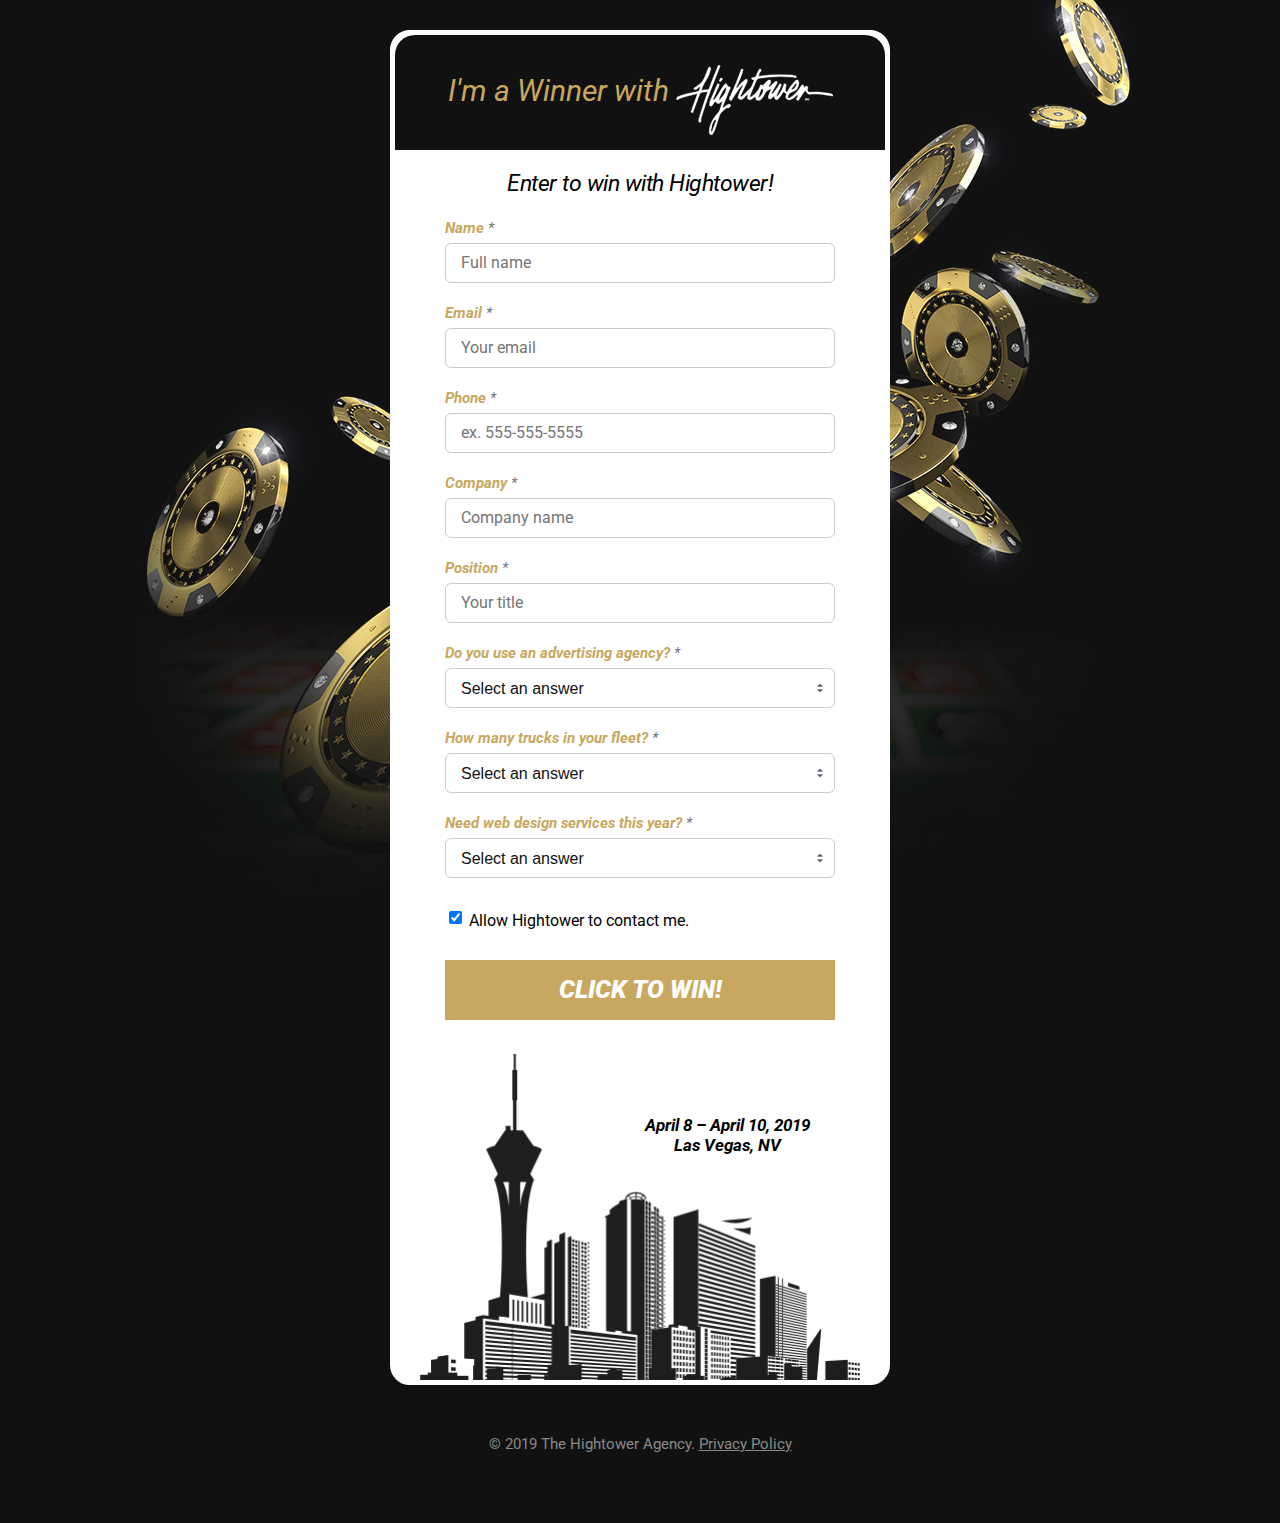
==== index.html @ 565c17b1 "initial commit" ====
<!DOCTYPE html>
<html>
<head>
	
	<meta charset="utf-8">
	<meta http-equiv="X-UA-Compatible" content="IE=edge,chrome=1">
	<title>The Hightower Agency</title>
	<meta name="description" content="">
	<meta name="viewport" content="width=device-width, initial-scale=1, maximum-scale=1, user-scalable=no"/>

    <link href='https://fonts.googleapis.com/css?family=Roboto:300,400,500,700,900' rel='stylesheet' type='text/css'>
	<link rel="stylesheet" href="css/main.css">

</head>

<body>

	<div id="main">
        <div class="container">
            <form>
                <h2>I'm a Winner with <img src="img/logo.png" height="70"></h2>
                <div class="fields">
                    <h3>Enter to win with Hightower!</h3>
                    <div class="field">
                        <label>Name <span class="required-marker">*</span></label>
                        <input type="text" placeholder="Full name">
                    </div>
                    <div class="field">
                        <label>Email <span class="required-marker">*</span></label>
                        <input type="email" placeholder="Your email">
                    </div>
                    <div class="field">
                        <label>Phone <span class="required-marker">*</span></label>
                        <input type="text" placeholder="ex. 555-555-5555">
                    </div>
                    <div class="field">
                        <label>Company <span class="required-marker">*</span></label>
                        <input type="text" placeholder="Company name">
                    </div> 
                    <div class="field">
                        <label>Position <span class="required-marker">*</span></label>
                        <input type="text" placeholder="Your title">
                    </div>
                    <div class="questions">
                        <div class="form-question">
                            <label>Do you use an advertising agency? <span class="required-marker">*</span></label>
                            <div class="select">
                                <select>
                                    <option selected>Select an answer</option>
                                    <option>Yes</option>
                                    <option>No</option>
                                    <option>Currently use Hightower</option>
                                </select>
                            </div>
                        </div>
                        <div class="form-question">
                            <label>How many trucks in your fleet? <span class="required-marker">*</span></label>
                            <div class="select">
                                <select>
                                    <option selected>Select an answer</option>
                                    <option>Less than 100</option>
                                    <option>100 - 300</option>
                                    <option>300 - 1000</option>
                                    <option>More than 1000</option>
                                </select>
                            </div>
                        </div>
                        <div class="form-question">
                            <label>Need web design services this year? <span class="required-marker">*</span></label>
                            <div class="select">
                                <select>
                                    <option selected>Select an answer</option>
                                    <option>Yes</option>
                                    <option>No</option>
                                </select>
                            </div>
                        </div>
                        <div class="form-opt-in">
                            <input type="checkbox" name="question1" value="need-consultation" checked> Allow Hightower to contact me.
                        </div>
                    </div>
                    <input type="submit" value="Click to Win!">
                </div><!-- end .fields -->
                <div class="event-date">April 8 – April 10, 2019<br>Las Vegas, NV</div>
            </form>
        </div>		
	</div><!-- end #main -->
	<footer>
        <div class="copyright"><span>&copy; 2019 The Hightower Agency. <a href="">Privacy Policy</a></span></div>
	</footer>

</body>
</html>
---- css/main.css ----
@charset "UTF-8";
/* easeOutExpo */
/* easeInOutExpo */
/* ––––––––––––––––––––––––––––––––––––––––––––
RESETS
––––––––––––––––––––––––––––––––––––––––––– */
html, body, div, span, applet, object, iframe,
h1, h2, h3, h4, h5, h6, p, blockquote, pre,
a, abbr, acronym, address, big, cite, code,
del, dfn, em, img, ins, kbd, q, s, samp,
small, strike, strong, sub, sup, tt, var,
b, u, i, center,
dl, dt, dd, ol, ul, li,
fieldset, form, label, legend,
table, caption, tbody, tfoot, thead, tr, th, td,
article, aside, canvas, details, embed,
figure, figcaption, footer, header, hgroup,
menu, nav, output, ruby, section, summary,
time, mark, audio, video {
  margin: 0;
  padding: 0;
  border: 0;
  font-size: 100%;
  font: inherit;
  vertical-align: baseline;
}

article, aside, details, figcaption, figure,
footer, header, hgroup, menu, nav, section {
  display: block;
}

/* ––––––––––––––––––––––––––––––––––––––––––––
HELPERS
––––––––––––––––––––––––––––––––––––––––––– */
.clearfix {
  *zoom: 1;
}

.clearfix:before,
.clearfix:after {
  display: table;
  line-height: 0;
  content: "";
}

.clearfix:after {
  clear: both;
}

.clear {
  clear: both;
}

*,
*:after,
*:before {
  -webkit-box-sizing: border-box;
  -moz-box-sizing: border-box;
  box-sizing: border-box;
}

a {
  text-decoration: none;
}

.flex-v {
  display: flex;
  align-items: center;
}

.flex-all {
  display: flex;
  align-items: center;
  justify-content: center;
}

/* ––––––––––––––––––––––––––––––––––––––––––––
TYPOGRAPHY
––––––––––––––––––––––––––––––––––––––––––– */
/* ––––––––––––––––––––––––––––––––––––––––––––
GLOBAL STYLES
––––––––––––––––––––––––––––––––––––––––––– */
html, body {
  height: 100%;
  -webkit-font-smoothing: antialiased;
  font-family: "Roboto", sans-serif;
  background: #111 url(../img/gold-chips.jpg) no-repeat center top;
}
@media (max-width: 480px) {
  html, body {
    background: #111;
  }
}

#main {
  padding: 30px 15px 0 15px;
}
@media (max-width: 480px) {
  #main {
    padding: 15px 15px 0 15px;
  }
}

.container {
  position: relative;
  width: 100%;
  max-width: 500px;
  margin: 0 auto;
}

header {
  padding: 40px 0 20px 0;
  text-align: center;
}
header h2 {
  font-size: 36px;
  color: #c8a760;
  font-style: italic;
}
header h2 img {
  display: inline-block;
  vertical-align: -38px;
}

footer {
  padding: 50px 0 70px 0;
  text-align: center;
  font-size: 15px;
  color: rgba(255, 255, 255, 0.5);
}
footer a {
  text-decoration: underline;
  color: rgba(255, 255, 255, 0.5);
}
footer a:hover {
  color: white;
}
@media (max-width: 480px) {
  footer {
    font-size: 14px;
  }
}

form {
  padding: 0 0 360px 0;
  background: white;
  border: 5px solid white;
  border-radius: 20px;
  background: white url(../img/vegas-skyline.png) no-repeat center bottom;
  background-size: 90% auto;
}
@media (max-width: 480px) {
  form {
    padding: 0 0 260px 0;
  }
}
form .event-date {
  text-align: center;
  font-style: italic;
  font-weight: 700;
  font-size: 17px;
  position: absolute;
  right: 80px;
  bottom: 230px;
}
@media (max-width: 480px) {
  form .event-date {
    font-size: 15px;
    right: 25px;
    bottom: 160px;
  }
}
form h2 {
  text-align: center;
  padding: 30px 0 15px 0;
  background: #111;
  font-size: 30px;
  color: #c8a760;
  font-style: italic;
  border-radius: 20px 20px 0 0;
}
form h2 img {
  display: inline-block;
  vertical-align: -34px;
}
@media (max-width: 480px) {
  form h2 {
    font-size: 22px;
  }
  form h2 img {
    height: 50px;
    vertical-align: -25px;
  }
}
form h3 {
  display: block;
  text-align: center;
  margin: 20px 0;
  font-size: 23px;
  line-height: 1.2;
  font-style: italic;
  letter-spacing: -0.5px;
}
@media (max-width: 480px) {
  form h3 {
    font-size: 18px;
    letter-spacing: 0;
  }
}
form .fields {
  padding: 0 50px;
}
@media (max-width: 480px) {
  form .fields {
    padding: 0 15px;
  }
}
form .field {
  margin-bottom: 20px;
}
form .field:last-child {
  margin-bottom: 0;
}
form .questions {
  margin-top: 20px;
}
form .form-question {
  margin-bottom: 20px;
}
form .form-question:last-child {
  margin-bottom: 0;
}
form .form-opt-in {
  margin-top: 30px;
}
form .form-opt-in input {
  vertical-align: 2px;
}
@media (max-width: 480px) {
  form .form-opt-in input {
    vertical-align: 0;
  }
}
form label {
  display: inline-block;
  margin-bottom: 6px;
  font-size: 15px;
  font-weight: 700;
  font-style: italic;
  color: #c8a760;
}
form .required-marker {
  font-size: 15px;
  color: #777;
  font-weight: 400;
}
form .select {
  display: block;
  width: 100%;
  height: 40px;
  padding: 0;
  font-size: 16px;
  border-radius: 6px;
  border: 1px solid #ccc;
  background: url("../img/icon-select.png") no-repeat right 10px bottom 50%;
  background-size: 8px;
  background-color: white;
  color: #111;
}
form .select select {
  width: 100%;
  height: 40px;
  padding: 0 15px;
  font-size: 16px;
  border: none;
  box-shadow: none;
  background-color: transparent;
  background-image: none;
  -webkit-appearance: none;
  color: #111;
}
form .select select:focus {
  outline: none;
}
form input[type="text"], form input[type="email"] {
  display: block;
  width: 100%;
  height: 40px;
  padding: 0 15px;
  font-family: "Roboto", sans-serif;
  font-size: 16px;
  border: 1px solid #ccc;
  border-radius: 6px;
  -webkit-transition: border-color 0.8s cubic-bezier(0.19, 1, 0.22, 1);
  -moz-transition: border-color 0.8s cubic-bezier(0.19, 1, 0.22, 1);
  -ms-transition: border-color 0.8s cubic-bezier(0.19, 1, 0.22, 1);
  -o-transition: border-color 0.8s cubic-bezier(0.19, 1, 0.22, 1);
  transition: border-color 0.8s cubic-bezier(0.19, 1, 0.22, 1);
}
form input[type="text"]:focus, form input[type="email"]:focus {
  outline: none;
  border-color: #444;
}
form input[type="submit"] {
  display: block;
  margin-top: 30px;
  width: 100%;
  height: 60px;
  padding: 0 15px;
  background: #c8a760;
  color: white;
  font-family: "Roboto", sans-serif;
  font-weight: 900;
  font-style: italic;
  text-transform: uppercase;
  font-size: 25px;
  border: none;
  cursor: pointer;
  -webkit-appearance: none;
  -webkit-transition: background 0.8s cubic-bezier(0.19, 1, 0.22, 1);
  -moz-transition: background 0.8s cubic-bezier(0.19, 1, 0.22, 1);
  -ms-transition: background 0.8s cubic-bezier(0.19, 1, 0.22, 1);
  -o-transition: background 0.8s cubic-bezier(0.19, 1, 0.22, 1);
  transition: background 0.8s cubic-bezier(0.19, 1, 0.22, 1);
}
form input[type="submit"]:hover {
  background: #b6903f;
}

/*# sourceMappingURL=main.css.map */
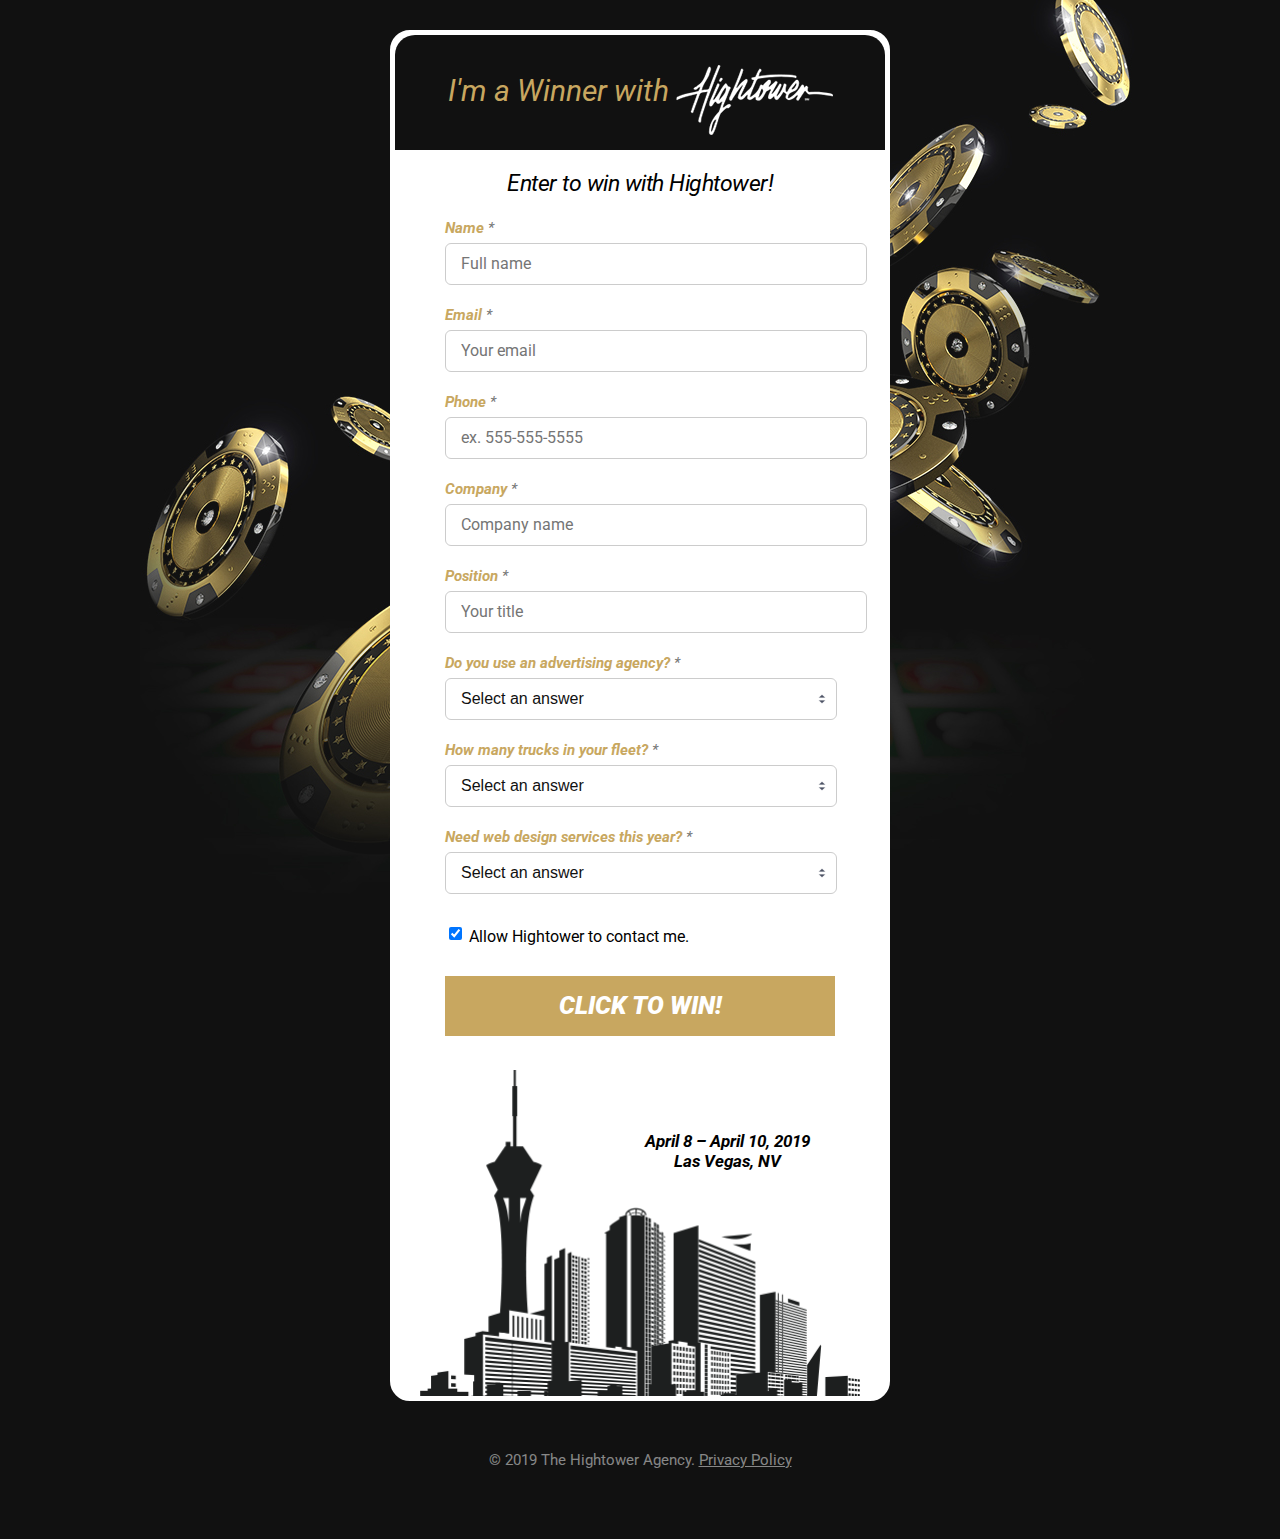
==== commit 8f3cc42d: "re-name css classes" ====
--- a/index.html
+++ b/index.html
@@ -4,74 +4,73 @@
 	
 	<meta charset="utf-8">
 	<meta http-equiv="X-UA-Compatible" content="IE=edge,chrome=1">
-	<title>The Hightower Agency</title>
+	<title>I'm a Winner! &mdash; Hightower Agency</title>
 	<meta name="description" content="">
 	<meta name="viewport" content="width=device-width, initial-scale=1, maximum-scale=1, user-scalable=no"/>
 
-    <link href='https://fonts.googleapis.com/css?family=Roboto:300,400,500,700,900' rel='stylesheet' type='text/css'>
+    <link href='https://fonts.googleapis.com/css?family=Roboto:400,700,900' rel='stylesheet' type='text/css'>
 	<link rel="stylesheet" href="css/main.css">
 
 </head>
 
 <body>
-
 	<div id="main">
         <div class="container">
-            <form>
+            <form class="form">
                 <h2>I'm a Winner with <img src="img/logo.png" height="70"></h2>
                 <div class="fields">
                     <h3>Enter to win with Hightower!</h3>
                     <div class="field">
                         <label>Name <span class="required-marker">*</span></label>
-                        <input type="text" placeholder="Full name">
+                        <input type="text" placeholder="Full name" required>
                     </div>
                     <div class="field">
                         <label>Email <span class="required-marker">*</span></label>
-                        <input type="email" placeholder="Your email">
+                        <input type="email" placeholder="Your email" required>
                     </div>
                     <div class="field">
                         <label>Phone <span class="required-marker">*</span></label>
-                        <input type="text" placeholder="ex. 555-555-5555">
+                        <input type="text" placeholder="ex. 555-555-5555" required>
                     </div>
                     <div class="field">
                         <label>Company <span class="required-marker">*</span></label>
-                        <input type="text" placeholder="Company name">
+                        <input type="text" placeholder="Company name" required>
                     </div> 
                     <div class="field">
                         <label>Position <span class="required-marker">*</span></label>
-                        <input type="text" placeholder="Your title">
+                        <input type="text" placeholder="Your title" required>
                     </div>
                     <div class="questions">
                         <div class="form-question">
                             <label>Do you use an advertising agency? <span class="required-marker">*</span></label>
                             <div class="select">
-                                <select>
-                                    <option selected>Select an answer</option>
-                                    <option>Yes</option>
-                                    <option>No</option>
-                                    <option>Currently use Hightower</option>
+                                <select required>
+                                    <option value="">Select an answer</option>
+                                    <option value="yes">Yes</option>
+                                    <option value="no">No</option>
+                                    <option value="hightower">Currently use Hightower</option>
                                 </select>
                             </div>
                         </div>
                         <div class="form-question">
                             <label>How many trucks in your fleet? <span class="required-marker">*</span></label>
                             <div class="select">
-                                <select>
-                                    <option selected>Select an answer</option>
-                                    <option>Less than 100</option>
-                                    <option>100 - 300</option>
-                                    <option>300 - 1000</option>
-                                    <option>More than 1000</option>
+                                <select required>
+                                    <option value="">Select an answer</option>
+                                    <option value="less than 100">Less than 100</option>
+                                    <option value="100-300">100 - 300</option>
+                                    <option value="300-1000">300 - 1000</option>
+                                    <option value="more than 1000">More than 1000</option>
                                 </select>
                             </div>
                         </div>
                         <div class="form-question">
                             <label>Need web design services this year? <span class="required-marker">*</span></label>
                             <div class="select">
-                                <select>
-                                    <option selected>Select an answer</option>
-                                    <option>Yes</option>
-                                    <option>No</option>
+                                <select required>
+                                    <option value="">Select an answer</option>
+                                    <option value="yes">Yes</option>
+                                    <option value="no">No</option>
                                 </select>
                             </div>
                         </div>
@@ -79,7 +78,7 @@
                             <input type="checkbox" name="question1" value="need-consultation" checked> Allow Hightower to contact me.
                         </div>
                     </div>
-                    <input type="submit" value="Click to Win!">
+                    <input type="submit" value="Click to Win!" id="submit-btn">
                 </div><!-- end .fields -->
                 <div class="event-date">April 8 – April 10, 2019<br>Las Vegas, NV</div>
             </form>
@@ -89,5 +88,8 @@
         <div class="copyright"><span>&copy; 2019 The Hightower Agency. <a href="">Privacy Policy</a></span></div>
 	</footer>
 
+    <script src="https://code.jquery.com/jquery-1.9.1.js"></script>
+    <script src="js/main.js"></script>
+
 </body>
 </html>
--- a/css/main.css
+++ b/css/main.css
@@ -31,54 +31,6 @@
 }
 
 /* ––––––––––––––––––––––––––––––––––––––––––––
-HELPERS
-––––––––––––––––––––––––––––––––––––––––––– */
-.clearfix {
-  *zoom: 1;
-}
-
-.clearfix:before,
-.clearfix:after {
-  display: table;
-  line-height: 0;
-  content: "";
-}
-
-.clearfix:after {
-  clear: both;
-}
-
-.clear {
-  clear: both;
-}
-
-*,
-*:after,
-*:before {
-  -webkit-box-sizing: border-box;
-  -moz-box-sizing: border-box;
-  box-sizing: border-box;
-}
-
-a {
-  text-decoration: none;
-}
-
-.flex-v {
-  display: flex;
-  align-items: center;
-}
-
-.flex-all {
-  display: flex;
-  align-items: center;
-  justify-content: center;
-}
-
-/* ––––––––––––––––––––––––––––––––––––––––––––
-TYPOGRAPHY
-––––––––––––––––––––––––––––––––––––––––––– */
-/* ––––––––––––––––––––––––––––––––––––––––––––
 GLOBAL STYLES
 ––––––––––––––––––––––––––––––––––––––––––– */
 html, body {
@@ -98,7 +50,7 @@
 }
 @media (max-width: 480px) {
   #main {
-    padding: 15px 15px 0 15px;
+    padding: 0;
   }
 }
 
@@ -109,20 +61,9 @@
   margin: 0 auto;
 }
 
-header {
-  padding: 40px 0 20px 0;
-  text-align: center;
-}
-header h2 {
-  font-size: 36px;
-  color: #c8a760;
-  font-style: italic;
-}
-header h2 img {
-  display: inline-block;
-  vertical-align: -38px;
-}
-
+/* ––––––––––––––––––––––––––––––––––––––––––––
+FOOTER
+––––––––––––––––––––––––––––––––––––––––––– */
 footer {
   padding: 50px 0 70px 0;
   text-align: center;
@@ -142,7 +83,10 @@
   }
 }
 
-form {
+/* ––––––––––––––––––––––––––––––––––––––––––––
+FORM
+––––––––––––––––––––––––––––––––––––––––––– */
+.form {
   padding: 0 0 360px 0;
   background: white;
   border: 5px solid white;
@@ -151,11 +95,12 @@
   background-size: 90% auto;
 }
 @media (max-width: 480px) {
-  form {
-    padding: 0 0 260px 0;
-  }
-}
-form .event-date {
+  .form {
+    padding: 0 0 300px 0;
+    border-radius: 0;
+  }
+}
+.form .event-date {
   text-align: center;
   font-style: italic;
   font-weight: 700;
@@ -165,13 +110,13 @@
   bottom: 230px;
 }
 @media (max-width: 480px) {
-  form .event-date {
+  .form .event-date {
     font-size: 15px;
     right: 25px;
-    bottom: 160px;
-  }
-}
-form h2 {
+    bottom: 180px;
+  }
+}
+.form h2 {
   text-align: center;
   padding: 30px 0 15px 0;
   background: #111;
@@ -180,20 +125,21 @@
   font-style: italic;
   border-radius: 20px 20px 0 0;
 }
-form h2 img {
+.form h2 img {
   display: inline-block;
   vertical-align: -34px;
 }
 @media (max-width: 480px) {
-  form h2 {
-    font-size: 22px;
-  }
-  form h2 img {
-    height: 50px;
-    vertical-align: -25px;
-  }
-}
-form h3 {
+  .form h2 {
+    font-size: 24px;
+    border-radius: 0;
+  }
+  .form h2 img {
+    height: 55px;
+    vertical-align: -26px;
+  }
+}
+.form h3 {
   display: block;
   text-align: center;
   margin: 20px 0;
@@ -203,46 +149,46 @@
   letter-spacing: -0.5px;
 }
 @media (max-width: 480px) {
-  form h3 {
+  .form h3 {
     font-size: 18px;
     letter-spacing: 0;
   }
 }
-form .fields {
+.form .fields {
   padding: 0 50px;
 }
 @media (max-width: 480px) {
-  form .fields {
+  .form .fields {
     padding: 0 15px;
   }
 }
-form .field {
+.form .field {
   margin-bottom: 20px;
 }
-form .field:last-child {
+.form .field:last-child {
   margin-bottom: 0;
 }
-form .questions {
+.form .questions {
   margin-top: 20px;
 }
-form .form-question {
+.form .form-question {
   margin-bottom: 20px;
 }
-form .form-question:last-child {
+.form .form-question:last-child {
   margin-bottom: 0;
 }
-form .form-opt-in {
+.form .form-opt-in {
   margin-top: 30px;
 }
-form .form-opt-in input {
+.form .form-opt-in input {
   vertical-align: 2px;
 }
 @media (max-width: 480px) {
-  form .form-opt-in input {
+  .form .form-opt-in input {
     vertical-align: 0;
   }
 }
-form label {
+.form label {
   display: inline-block;
   margin-bottom: 6px;
   font-size: 15px;
@@ -250,12 +196,12 @@
   font-style: italic;
   color: #c8a760;
 }
-form .required-marker {
+.form .required-marker {
   font-size: 15px;
   color: #777;
   font-weight: 400;
 }
-form .select {
+.form .select {
   display: block;
   width: 100%;
   height: 40px;
@@ -268,7 +214,7 @@
   background-color: white;
   color: #111;
 }
-form .select select {
+.form .select select {
   width: 100%;
   height: 40px;
   padding: 0 15px;
@@ -280,10 +226,10 @@
   -webkit-appearance: none;
   color: #111;
 }
-form .select select:focus {
+.form .select select:focus {
   outline: none;
 }
-form input[type="text"], form input[type="email"] {
+.form input[type="text"], .form input[type="email"] {
   display: block;
   width: 100%;
   height: 40px;
@@ -292,17 +238,18 @@
   font-size: 16px;
   border: 1px solid #ccc;
   border-radius: 6px;
+  -webkit-appearance: none;
   -webkit-transition: border-color 0.8s cubic-bezier(0.19, 1, 0.22, 1);
   -moz-transition: border-color 0.8s cubic-bezier(0.19, 1, 0.22, 1);
   -ms-transition: border-color 0.8s cubic-bezier(0.19, 1, 0.22, 1);
   -o-transition: border-color 0.8s cubic-bezier(0.19, 1, 0.22, 1);
   transition: border-color 0.8s cubic-bezier(0.19, 1, 0.22, 1);
 }
-form input[type="text"]:focus, form input[type="email"]:focus {
+.form input[type="text"]:focus, .form input[type="email"]:focus {
   outline: none;
   border-color: #444;
 }
-form input[type="submit"] {
+.form input[type="submit"] {
   display: block;
   margin-top: 30px;
   width: 100%;
@@ -324,8 +271,120 @@
   -o-transition: background 0.8s cubic-bezier(0.19, 1, 0.22, 1);
   transition: background 0.8s cubic-bezier(0.19, 1, 0.22, 1);
 }
-form input[type="submit"]:hover {
+.form input[type="submit"]:hover {
   background: #b6903f;
 }
+.form .code {
+  text-align: center;
+  margin-top: 25px;
+  padding: 50px 20px;
+  background: #c8a760;
+  color: #111;
+}
+.form .code p {
+  max-width: 250px;
+  margin: 0 auto 15px auto;
+  font-size: 18px;
+}
+.form .code span {
+  font-weight: 900;
+  font-size: 40px;
+}
+
+/* ––––––––––––––––––––––––––––––––––––––––––––
+WINNER (Thank You Page)
+––––––––––––––––––––––––––––––––––––––––––– */
+.winner {
+  padding: 0 0 360px 0;
+  background: white;
+  border: 5px solid white;
+  border-radius: 20px;
+  background: white url(../img/vegas-skyline.png) no-repeat center bottom;
+  background-size: 90% auto;
+}
+@media (max-width: 480px) {
+  .winner {
+    padding: 0 0 300px 0;
+    border-radius: 0;
+  }
+}
+.winner .event-date {
+  text-align: center;
+  font-style: italic;
+  font-weight: 700;
+  font-size: 17px;
+  position: absolute;
+  right: 80px;
+  bottom: 230px;
+}
+@media (max-width: 480px) {
+  .winner .event-date {
+    font-size: 15px;
+    right: 25px;
+    bottom: 180px;
+  }
+}
+.winner h2 {
+  text-align: center;
+  padding: 30px 0 15px 0;
+  background: #111;
+  font-size: 30px;
+  color: #c8a760;
+  font-style: italic;
+  border-radius: 20px 20px 0 0;
+}
+.winner h2 img {
+  display: inline-block;
+  vertical-align: -34px;
+}
+@media (max-width: 480px) {
+  .winner h2 {
+    font-size: 24px;
+    border-radius: 0;
+  }
+  .winner h2 img {
+    height: 55px;
+    vertical-align: -26px;
+  }
+}
+.winner h3 {
+  display: block;
+  text-align: center;
+  margin: 20px 0;
+  font-size: 23px;
+  line-height: 1.2;
+  font-style: italic;
+  letter-spacing: -0.5px;
+}
+@media (max-width: 480px) {
+  .winner h3 {
+    font-size: 18px;
+    letter-spacing: 0;
+  }
+}
+.winner .winner-message {
+  padding: 0 50px;
+}
+@media (max-width: 480px) {
+  .winner .winner-message {
+    padding: 0 15px;
+  }
+}
+.winner .winner-message_code {
+  text-align: center;
+  margin-top: 25px;
+  padding: 50px 20px;
+  background: #c8a760;
+  color: #111;
+}
+.winner .winner-message_code p {
+  max-width: 250px;
+  margin: 0 auto 15px auto;
+  font-size: 18px;
+}
+.winner .winner-message_code span {
+  font-weight: 900;
+  font-size: 40px;
+}
 
 /*# sourceMappingURL=main.css.map */
